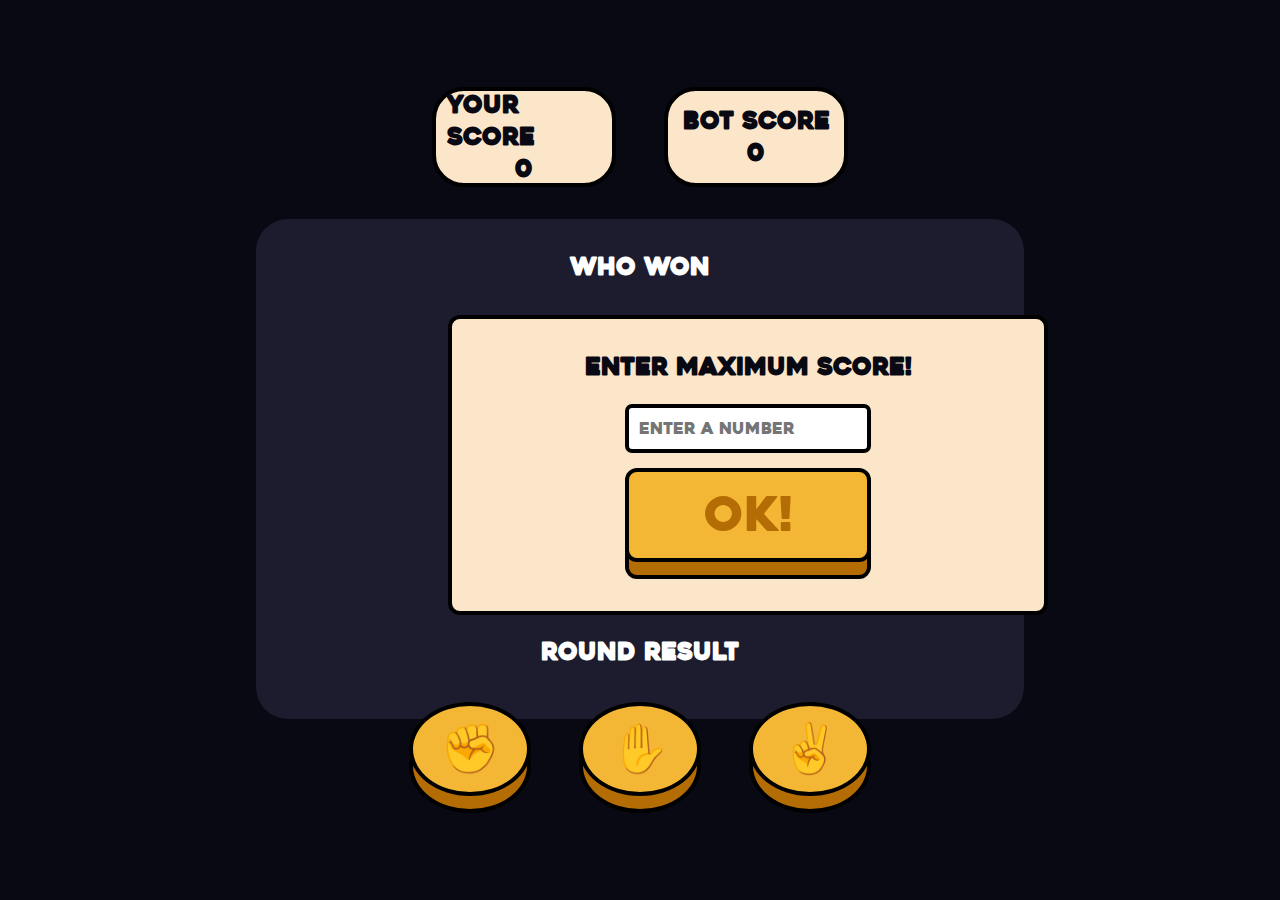
==== game.html @ c7dd16b4 "Added logic" ====
<!DOCTYPE html>
<html lang="en">
<head>
    <meta charset="UTF-8">
    <meta name="viewport" content="width=device-width, initial-scale=1.0">
    <title>ROCK PAPER SCISSORS</title>

    <link rel="stylesheet" href="gameStyle.css">
</head>
<body>
    <div class="container">
        <div class="scoreboard">
            <div class="player">
                <h2>Your score</h2>
                <h2 id="player-score" class="player-score">0</h2>
            </div>
            <div class="bot">
                <h2>Bot score</h2>
                <h2 id = "bot-score" class="bot-score">0</h2>
            </div>
        </div>
        <div class="panel">
            <div class="result">
                <h2 id = "result-text" class="result-text">WHO WON</h2>
            </div>
            <div class="icon-block">
                <div class="icon player-img">
                    <h1 id = "icon-text-player" class="icon-text player-img"></h1>
                </div>
                <div class="icon bot-img">
                    <h1 id = "icon-text-bot" class="icon-text bot-img"></h1>
                </div>
            </div>
            <div class="round">
                <h2 id="round-summary" class="round-summary">ROUND RESULT</h2>
            </div>
        </div>
        <div class="buttons">
            <button id ="rock-button" class="button-82-pushable rock-button">
                <span class="button-82-edge"></span>
                <span class="button-82-front text">✊</span>
            </button>
            <button id ="paper-button" class="button-82-pushable paper-button">
                <span class="button-82-edge"></span>
                <span class="button-82-front text">✋</span>
            </button>
            <button id ="scissors-button" class="button-82-pushable scissors-button">
                <span class="button-82-edge"></span>
                <span class="button-82-front text">✌️</span>
            </button>
        </div>
    </div>
    <div id="start-modal" class="modal start-modal">
        <h2 id="end-result" class="end-result">Enter maximum score!</h2>
        <form id="forms" class="forms">
            <input class="input" type="number" id="maxScore" placeholder="Enter a number">
            <button type="submit" id ="modal-button-start" class="button-82-pushable modal-button">
                <span class="button-82-edge modal-button"></span>
                <span class="button-82-front text modal-button">Ok!</span>
            </button>
        </form>
    </div>
    <div id="end-modal" class="modal end-modal">
        <h2 id="modal-end-result" class="end-result"></h2>
        <button id ="modal-button-end" class="button-82-pushable modal-button">
            <span class="button-82-edge modal-button"></span>
            <span class="button-82-front text modal-button">Play again?</span>
        </button>
    </div>
    <script src="script.js"></script>
</body>
</html>
---- gameStyle.css ----
:root {
    --yellow: hsla(41, 89%, 58%, 0.836);
    --yellow-shadow: hsl(36, 96%, 36%);
    --background:rgb(9, 9, 19);
    --background-light:rgb(28, 28, 46);
    --header-font: "FrozenMemory";
    --body-font: "Heavitas";
    --border-radius: 2em;
}

@font-face {
    font-family: "FrozenMemory";
    src: url(/assets/DK\ Frozen\ Memory.otf);
}
@font-face {
    font-family: "Heavitas";
    src: url(/assets/Heavitas.ttf);
}

* {
    margin: 0;
    padding: 0;

    box-sizing: border-box;
}

.container {
    display: flex;
    flex-direction: column;
    position: relative;
    align-items: center;
    justify-content: center;
    margin: 0 auto;
    height: 100vh;
    width: 100vw;
    background-color:var(--background);
}
.scoreboard {
    width: 45vw;
    height: 100px;
    display: flex;
    padding: 0 5em;
    justify-content: space-between;
    margin-bottom: 2em;
    gap: 3em;
}
.player, .bot {
    display: flex;
    flex-direction: column;
    justify-content: center;
    align-items: center;
    padding: 0.7em;
    height: 100px;
    width: 100vw;
    background-color: rgb(252, 230, 201);
    border-radius: var(--border-radius);
    border: 4px solid black;
}
h2 {
    font-family: var(--body-font);
    color: var(--background)
}

/*PANEL*/
.panel {
    width: 60vw;
    height: 500px;
    background-color: var(--background-light);
    border-radius: var(--border-radius);
    display: flex;
    gap: 2em;
    padding: 2em;
    flex-direction: column;
    justify-content: center;

}
.result {
    display: flex;
    justify-content: center;
}
.icon-block {
    display: flex;
    height: 90%;
    width: 100%;
    gap: 2em;
    justify-content: space-evenly;
}
.icon {
    height: 100%;
    width: 90%;
    display: flex;
    justify-content: center;
    align-items: center;
    font-size: 6em;
}
.round {
    display: flex;
    align-items: center;
    justify-content: center;
    height: 100px;
    width: 100%;
}
.round > h2, .result > h2 {
    font-family: var(--body-font);
    color: white;
}

/*MODAL*/
.modal {
    background-color: rgb(252, 230, 201);
    height: 300px;
    width: 600px;
    position: fixed;
    top: 35%;
    left: 35%;
    z-index: 100;
    display: none;
    border-radius: 12px;
    flex-direction: column;
    padding: 2em;
    justify-content: center;
    align-items: center;
    border: 4px solid black;
}

.end-result {
    flex: 3;
}
.modal-button {
    border-radius: 12px !important;
    flex: 1;
}
/*START MODAL*/ 
.start-modal {
    display: flex;
}

.forms {
    display: flex;
    flex-direction: column;
    gap: 2em;
}
.forms > input {
    padding: 10px;
    font-size: 16px;
    font-family: var(--body-font);
    border-radius: 7px;
    border: 4px solid black;
}
/*END MODAL*/

/*BUTTONS*/
.buttons {
    display: flex;
    flex-direction: row;
    gap: 3em;
}
.button-82-pushable {
    border: 4px solid black;
    overflow: visible !important;
    z-index: 10;
    position: relative;
    border: none;
    background: transparent;
    padding: 0;
    cursor: pointer;
    outline-offset: 8px;
    user-select: none;
    -webkit-user-select: none;
    touch-action: manipulation;
    
  }
  
  .button-82-edge {
    border: 4px solid black;
    position: absolute;
    top: 0;
    left: 0;
    width: 100%;
    height: 100%;
    border-radius: 50%;
    background: hsl(36, 96%, 36%);
  }

  
  .button-82-front {
    border: 4px solid black;
    display: block;
    position: relative;
    padding: 12px 27px;
    border-radius: 50%;
    font-size: 3rem;
    font-family: "Heavitas";
    color: var(--yellow-shadow);
    background: hsl(41, 89%, 58%);
    will-change: transform;
    transform: translateY(-17px);
    transition:
      transform
      600ms
      cubic-bezier(.3, .7, .4, 1);
  }
  
  
  .button-82-pushable:hover .button-82-front {
    filter: brightness(110%);
  }
  
  .button-82-pushable:active .button-82-front {
    transform: translateY(-2px);
    transition: transform 34ms;
  }
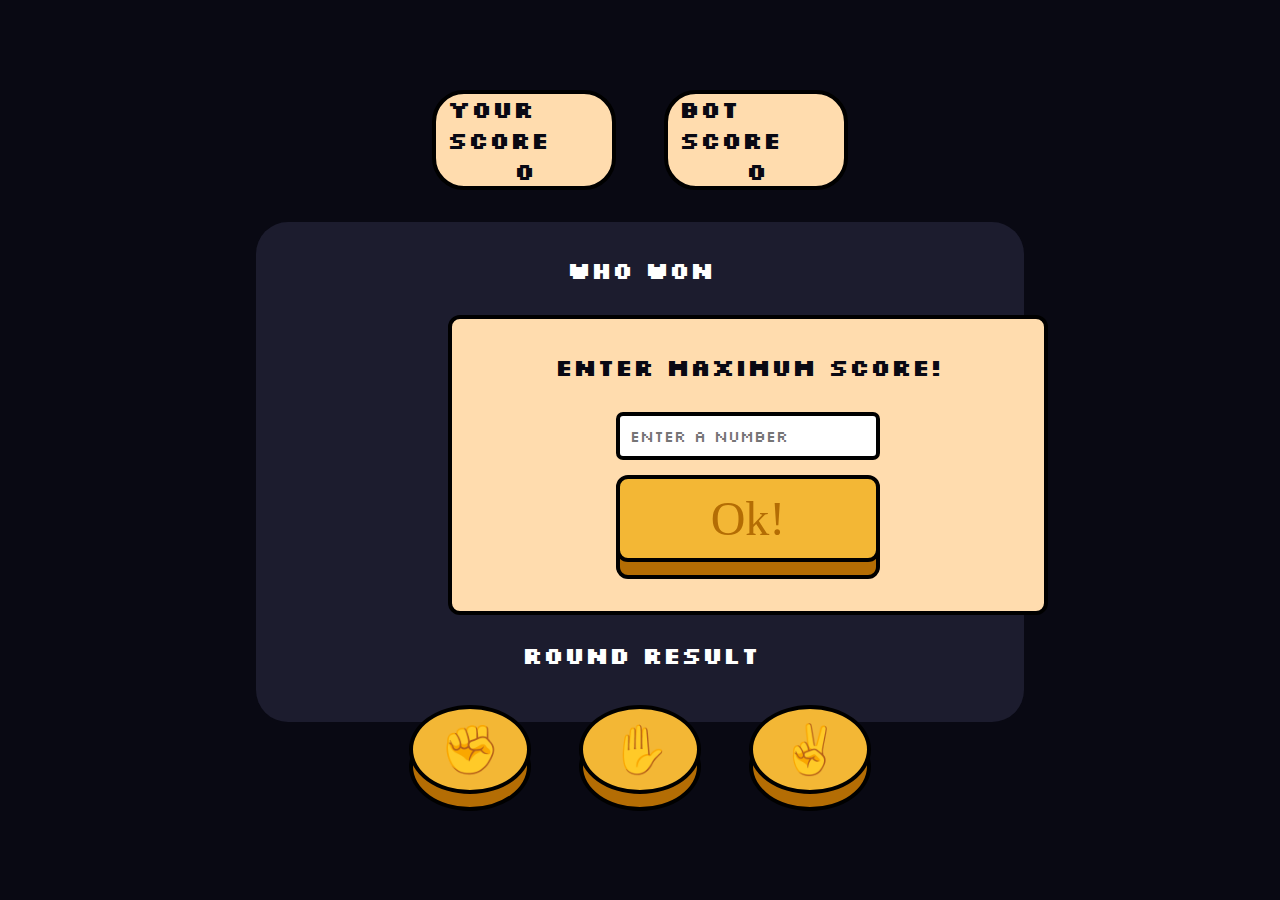
==== commit 1ea4a42e: "Switched to web friendly font" ====
--- a/game.html
+++ b/game.html
@@ -6,6 +6,10 @@
     <title>ROCK PAPER SCISSORS</title>
 
     <link rel="stylesheet" href="gameStyle.css">
+
+    <link rel="preconnect" href="https://fonts.googleapis.com">
+<link rel="preconnect" href="https://fonts.gstatic.com" crossorigin>
+<link href="https://fonts.googleapis.com/css2?family=Silkscreen:wght@400;700&display=swap" rel="stylesheet">
 </head>
 <body>
     <div class="container">
--- a/gameStyle.css
+++ b/gameStyle.css
@@ -3,18 +3,10 @@
     --yellow-shadow: hsl(36, 96%, 36%);
     --background:rgb(9, 9, 19);
     --background-light:rgb(28, 28, 46);
-    --header-font: "FrozenMemory";
-    --body-font: "Heavitas";
+    --yellow-light:rgb(255, 220, 174);
+    --header-font: "Silkscreen";
+    --body-font: "Silkscreen";
     --border-radius: 2em;
-}
-
-@font-face {
-    font-family: "FrozenMemory";
-    src: url(/assets/DK\ Frozen\ Memory.otf);
-}
-@font-face {
-    font-family: "Heavitas";
-    src: url(/assets/Heavitas.ttf);
 }
 
 * {
@@ -52,7 +44,7 @@
     padding: 0.7em;
     height: 100px;
     width: 100vw;
-    background-color: rgb(252, 230, 201);
+    background-color: var(--yellow-light);
     border-radius: var(--border-radius);
     border: 4px solid black;
 }
@@ -107,7 +99,7 @@
 
 /*MODAL*/
 .modal {
-    background-color: rgb(252, 230, 201);
+    background-color: var(--yellow-light);
     height: 300px;
     width: 600px;
     position: fixed;
